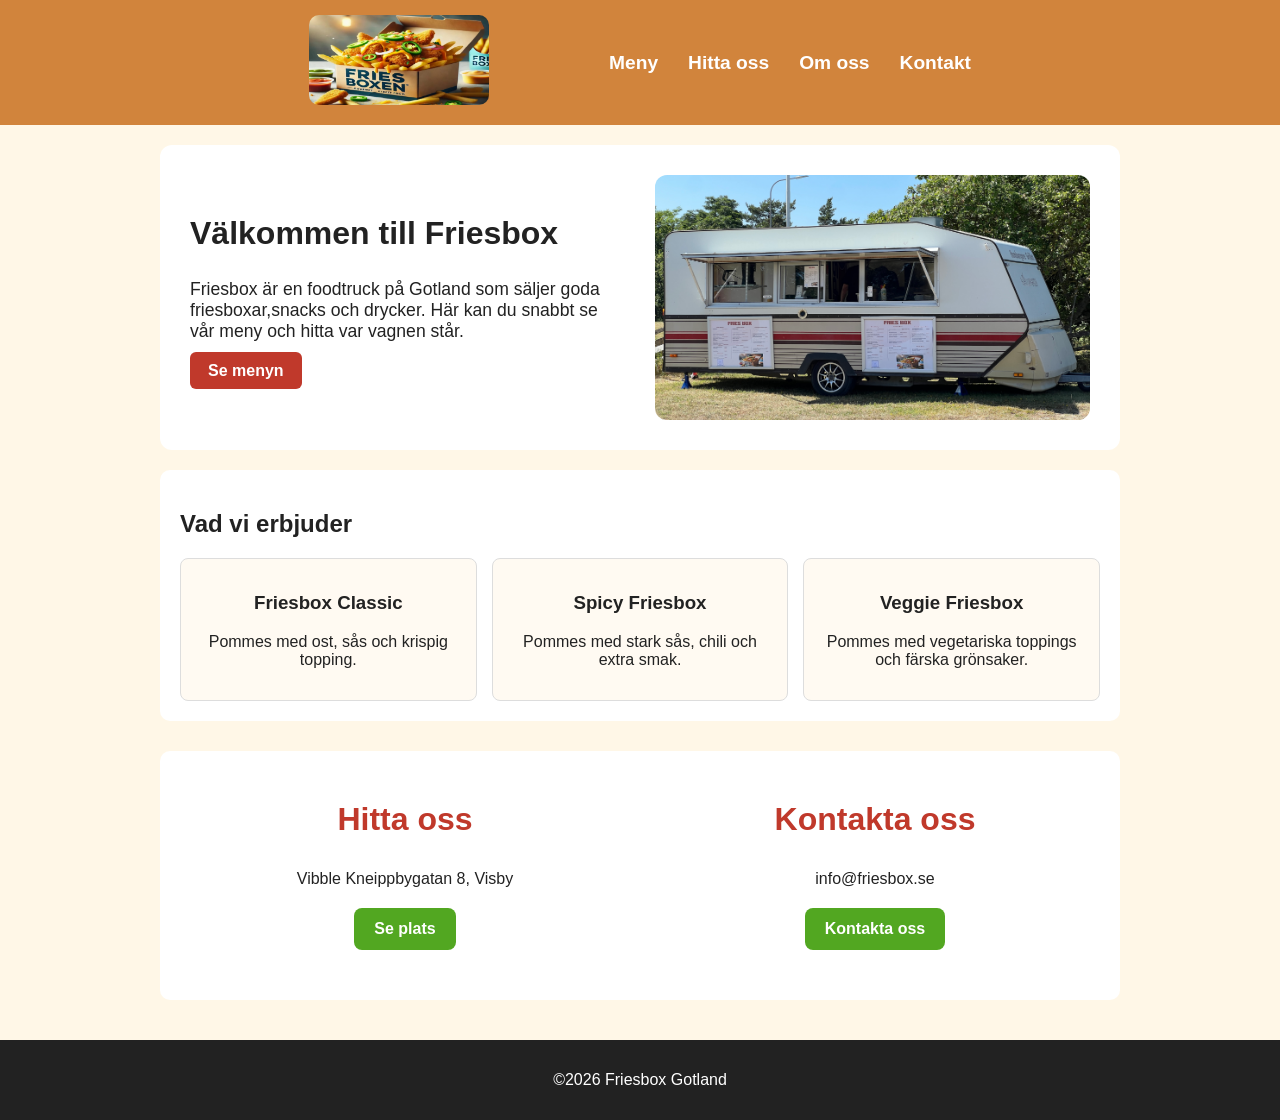
==== index.html @ bcbfae6b "first commit" ====
<!DOCTYPE html>
<html lang="sv">
<head>
    <meta charset="UTF-8">
    <meta name="viewport" content="width=device-width, initial-scale=1.0">
    <title>Friesbox Gotland</title>
    <link rel="stylesheet" href="css/style.css">
</head>

<body>

    <header>
        <nav>
            <ul>
                <li><a href="index.html"><img src="images/IMG-20260526-WA0007.jpg" alt="Friesbox logo" class="nav-logo"></a></li>
                <li><a href="meny.html">Meny</a></li>
                <li><a href="hitta-oss.html">Hitta oss</a></li>
                <li><a href="om-oss.html">Om oss</a></li>
                <li><a href="kontakt.html">Kontakt</a></li>
            </ul>
        </nav>
    </header>
    <main>
        <section class="hero">
            <div class="hero-text">
                <h2>Välkommen till Friesbox</h2>
                <p>Friesbox är en foodtruck på Gotland som säljer goda friesboxar,snacks och drycker.
                    Här kan du snabbt se vår meny och hitta var vagnen står.
                </p>
                <a href="meny.html" class="button">Se menyn</a>
            </div>

            <div class="hero-picture">
                <img src="images/IMG_0417.jpg" alt="Friesbox foodtruck">
            </div>
        </section>

        <section>
            <h2>Vad vi erbjuder</h2>
            <div class="menu-list">
                <article class="menu-item">
                    <h3>Friesbox Classic</h3>
                    <p>Pommes med ost, sås och krispig topping.</p>
                </article>

                <article class="menu-item">
                    <h3>Spicy Friesbox</h3>
                    <p>Pommes med stark sås, chili och extra smak.</p>
                </article>

                <article class="menu-item">
                    <h3>Veggie Friesbox</h3>
                    <p>Pommes med vegetariska toppings och färska grönsaker.</p>
                </article>
            </div>
        </section>
        
        <section class="quick-info">
            
            <div class="info-box">
                <h3>Hitta oss</h3>
                <p>Vibble Kneippbygatan 8, Visby</p>
                <a href="hitta-oss.html" class="small-button">Se plats</a>
            </div>
            
            <div class="info-box">
                <h3>Kontakta oss</h3>
                <p>info@friesbox.se</p>
                <a href="kontakt.html" class="small-button">Kontakta oss</a>
            </div>

        </section>

    </main>
    
    <footer>
    <p>&copy;2026 Friesbox Gotland</p>
    </footer>

</body>
</html>
---- css/style.css ----
* {
    box-sizing: border-box;
}

body {
    margin: 0;
    font-family: Arial, sans-serif;
    background-color: #fff7e7;
    color: #222;
}

header {
    background-color: #d1843c;
    padding: 15px;
}

nav ul {
    list-style: none;
    margin: 0;
    padding: 0;
    display: flex;
    justify-content: center;
    align-items: center;
    gap: 30px;
}

nav li {
    display: flex;
    align-items: center;
}

nav a {
    color: white;
    text-decoration: none;
    font-weight: bold;
    font-size: 1.2rem;
}

nav a:hover {
    color: #ffe5c2;
}

.nav-logo {
    width: 180px;
    height: 90px;
    object-fit: cover;
    border-radius: 10px;
    margin-right: 90px;
}

main {
    max-width: 1000px;
    margin: auto;
    padding: 20px;
}

section {
    background-color: white;
    padding: 20px;
    margin-bottom: 20px;
    border-radius: 10px;
}

.hero {
    display: grid;
    grid-template-columns: 1fr 1fr;
    gap: 30px;
    align-items: center;
    background-color: white;
    padding: 30px;
    border-radius: 12px;
}

.hero-text h2 {
    font-size: 2rem;
    margin-top: 0;
}

.hero-text p {
    font-size: 1.1rem;
    margin-bottom: 20px;
}

.hero-picture img {
    width: 100%;
    max-width: 520px;
    height: auto;
    display: block;
    border-radius: 12px;
    margin: 0 auto;
}

.button,button {
    background-color: #c0392b;
    color: white;
    padding: 10px 18px;
    border: none;
    border-radius: 6px;
    text-decoration: none;
    font-weight: bold;
    cursor: pointer;
}

.button:hover, button:hover {
    background-color: #922b21;
}

.menu-list,.meal-grid {
    display: grid;
    grid-template-columns: repeat(3, 1fr);
    gap: 15px;
}

.menu-item, .meal-card {
    background-color: #fffaf2;
    border: 1px solid #ddd;
    border-radius: 8px;
    padding: 15px;
    text-align: center;
}

.meal-card img {
    width: 100%;
    max-width: 180px;
    height: auto;
    border-radius: 8px;
}

.menu-hero {
    display: grid;
    grid-template-columns: 1fr 1fr;
    gap: 30px;
    align-items: center;
}

.menu-image {
    width: 40%;
    border-radius: 12px;
    display: block;
    margin: 0 auto;
}

input, textarea {
    width: 100%;
    padding: 10px;
    margin-top: 5px;
    margin-bottom: 15px;
}

.quick-info {
    display: flex;
    gap: 20px;
    margin-top: 30px;
}

.info-box {
    background-color: white;
    flex: 1;
    padding: 30px;
    border-radius: 12px;
    text-align: center;
}

.info-box h3 {
    color: #c0392b;
    margin-top: 0;
    font-size: 2rem;
}

.info-box p {
    margin: 20px ;
}

.small-button {
    display: inline-block;
    background-color: #52a721;
    color: white;
    padding: 12px 20px;
    border-radius: 8px;
    text-decoration: none;
    font-weight: bold;
}

.small-button:hover {
    background-color: #248c20;
}

.location-section {
    display: grid;
    grid-template-columns: 1fr 1fr;
    gap: 30px;
    align-items: center;
}

.location-info {
    padding: 20px;
}

.location-map img {
    width: 100%;
    max-width: 600px;
    border-radius: 10px;
}

.about-image{
 width: 100%;
    max-width: 500px;
    border-radius: 12px;
    display: block;
    margin: 0 auto;
}

footer {
    background-color: #222;
    color: white;
    text-align: center;
    padding: 15px;
}

@media (max-width: 800px) {
    .hero {
        grid-template-columns: 1fr;
        text-align: center;
    }
    .menu-list {
        grid-template-columns: 1fr;
    }
    .quick-info {
    flex-direction: column;
    }
    .location-section {
        grid-template-columns: 1fr;
    }
    .menu-hero {
        grid-template-columns: 1fr;
        text-align: center;
    }
    nav ul {
        gap: 12px;
    }

    nav a {
        font-size: 0.9rem;
    }
    .nav-logo {
        width: 120px;
        height: auto;
        margin-right: 0;
    }
}
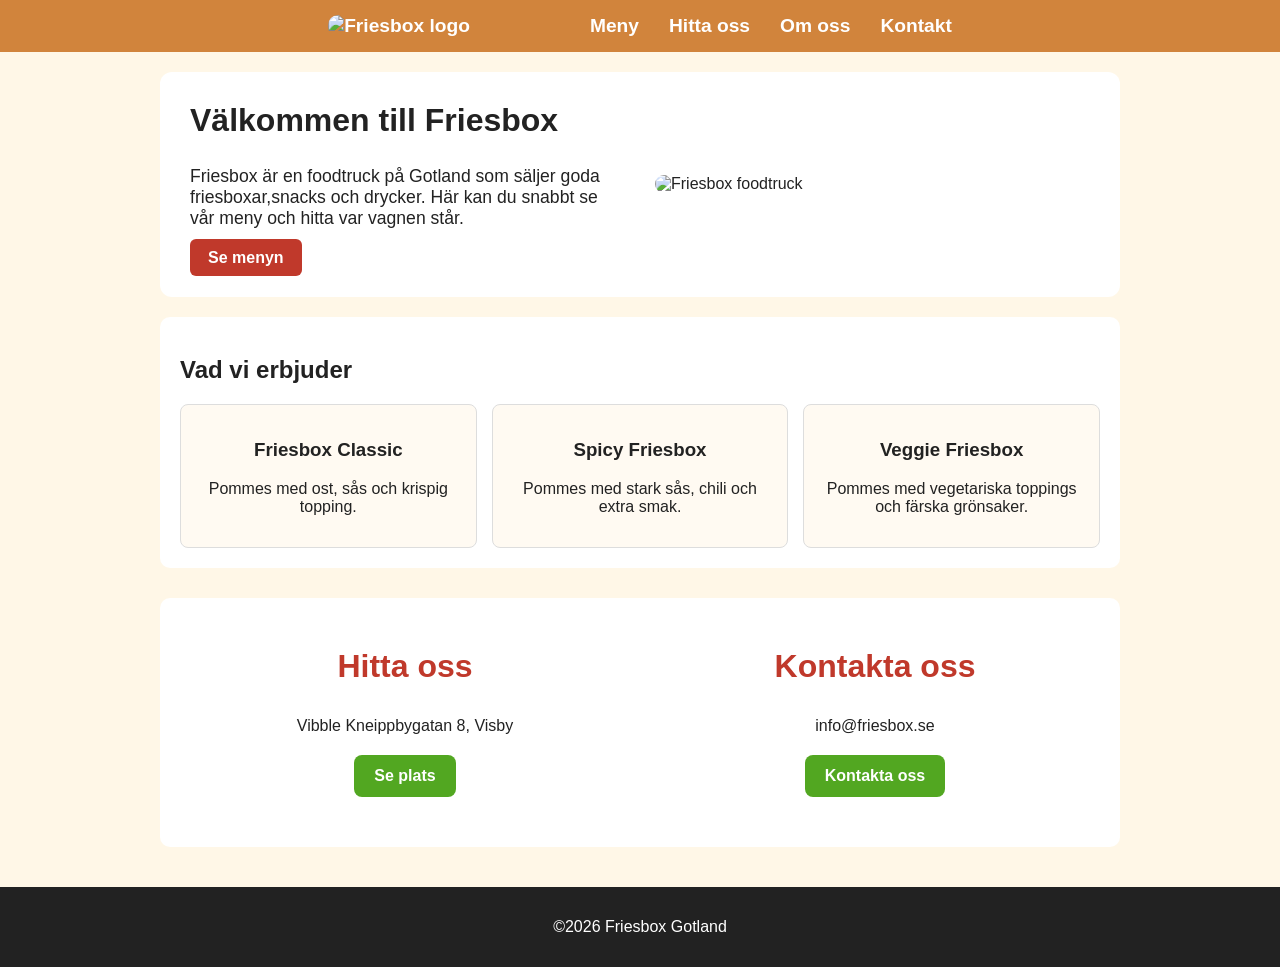
==== commit 7549d45e: "website name change" ====
--- a/index.html
+++ b/index.html
@@ -3,7 +3,7 @@
 <head>
     <meta charset="UTF-8">
     <meta name="viewport" content="width=device-width, initial-scale=1.0">
-    <title>Friesbox Gotland</title>
+    <title>Visby Biltvätt</title>
     <link rel="stylesheet" href="css/style.css">
 </head>
 
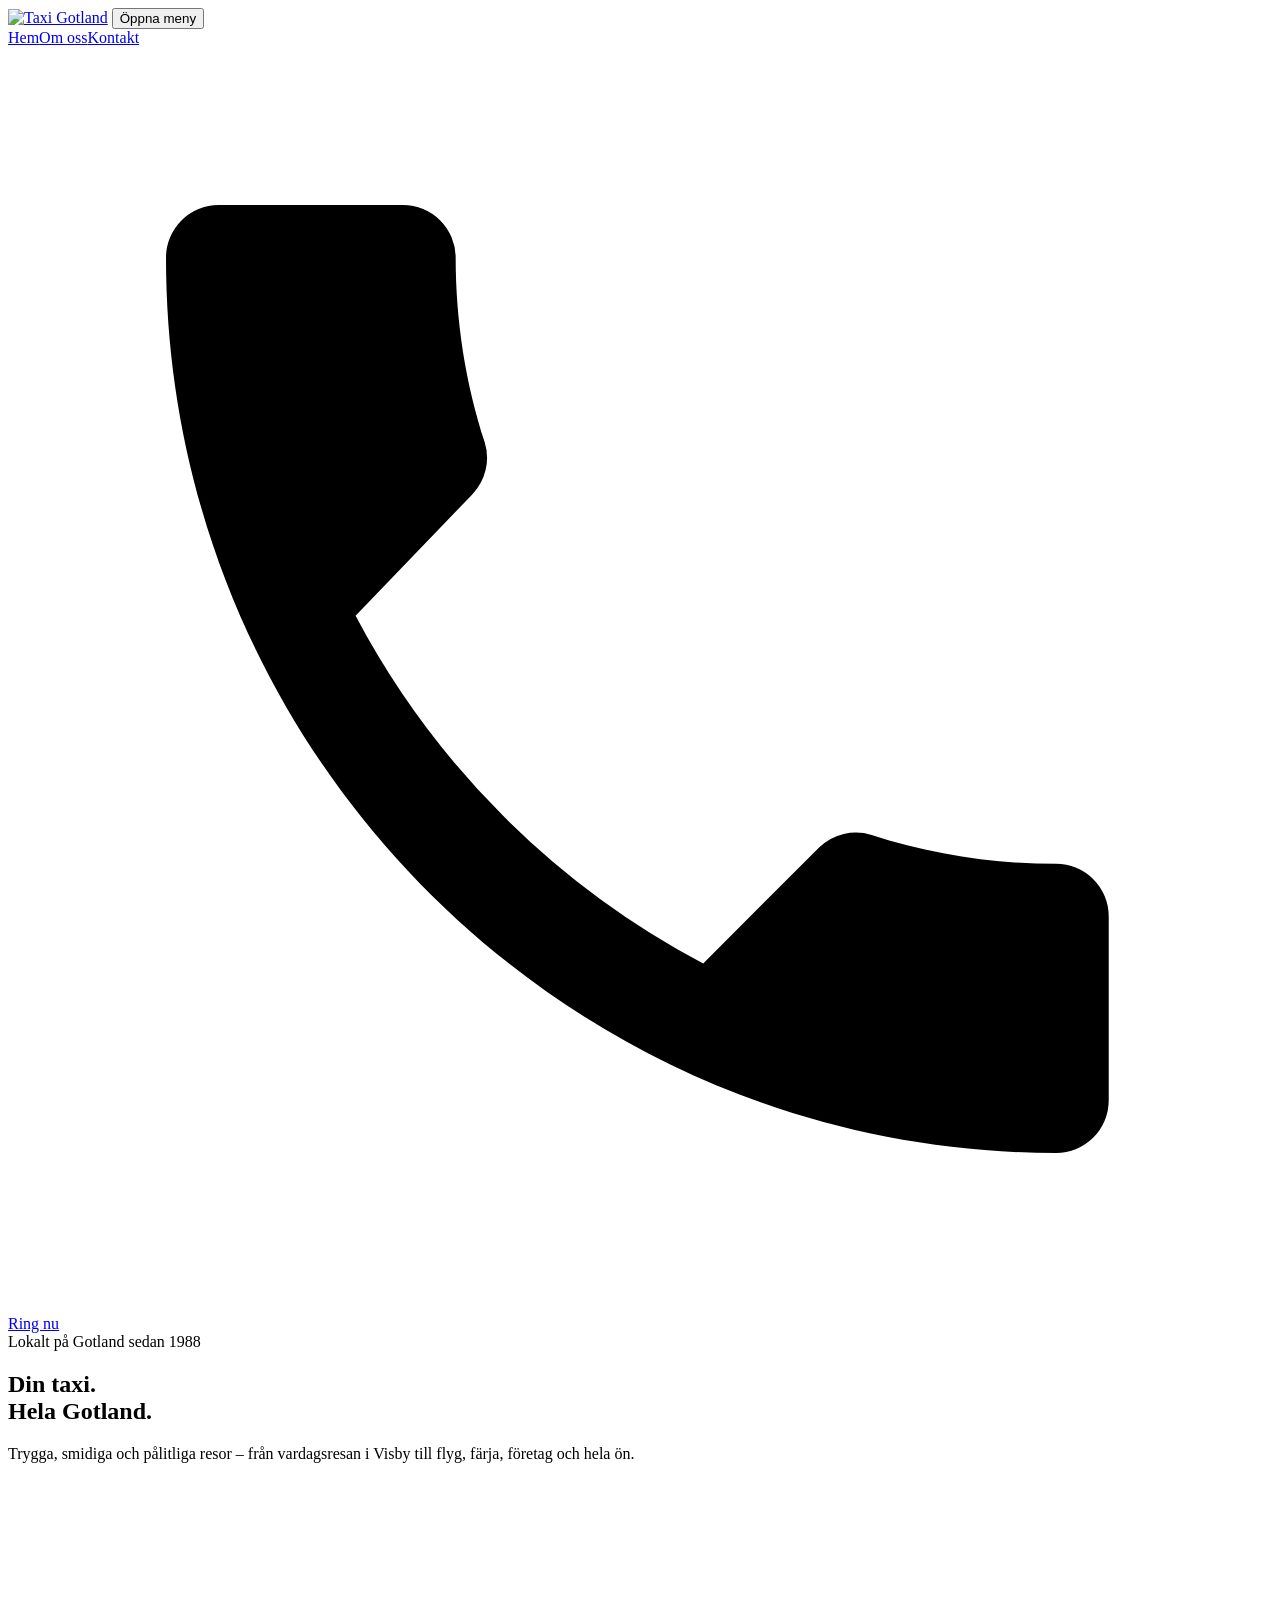
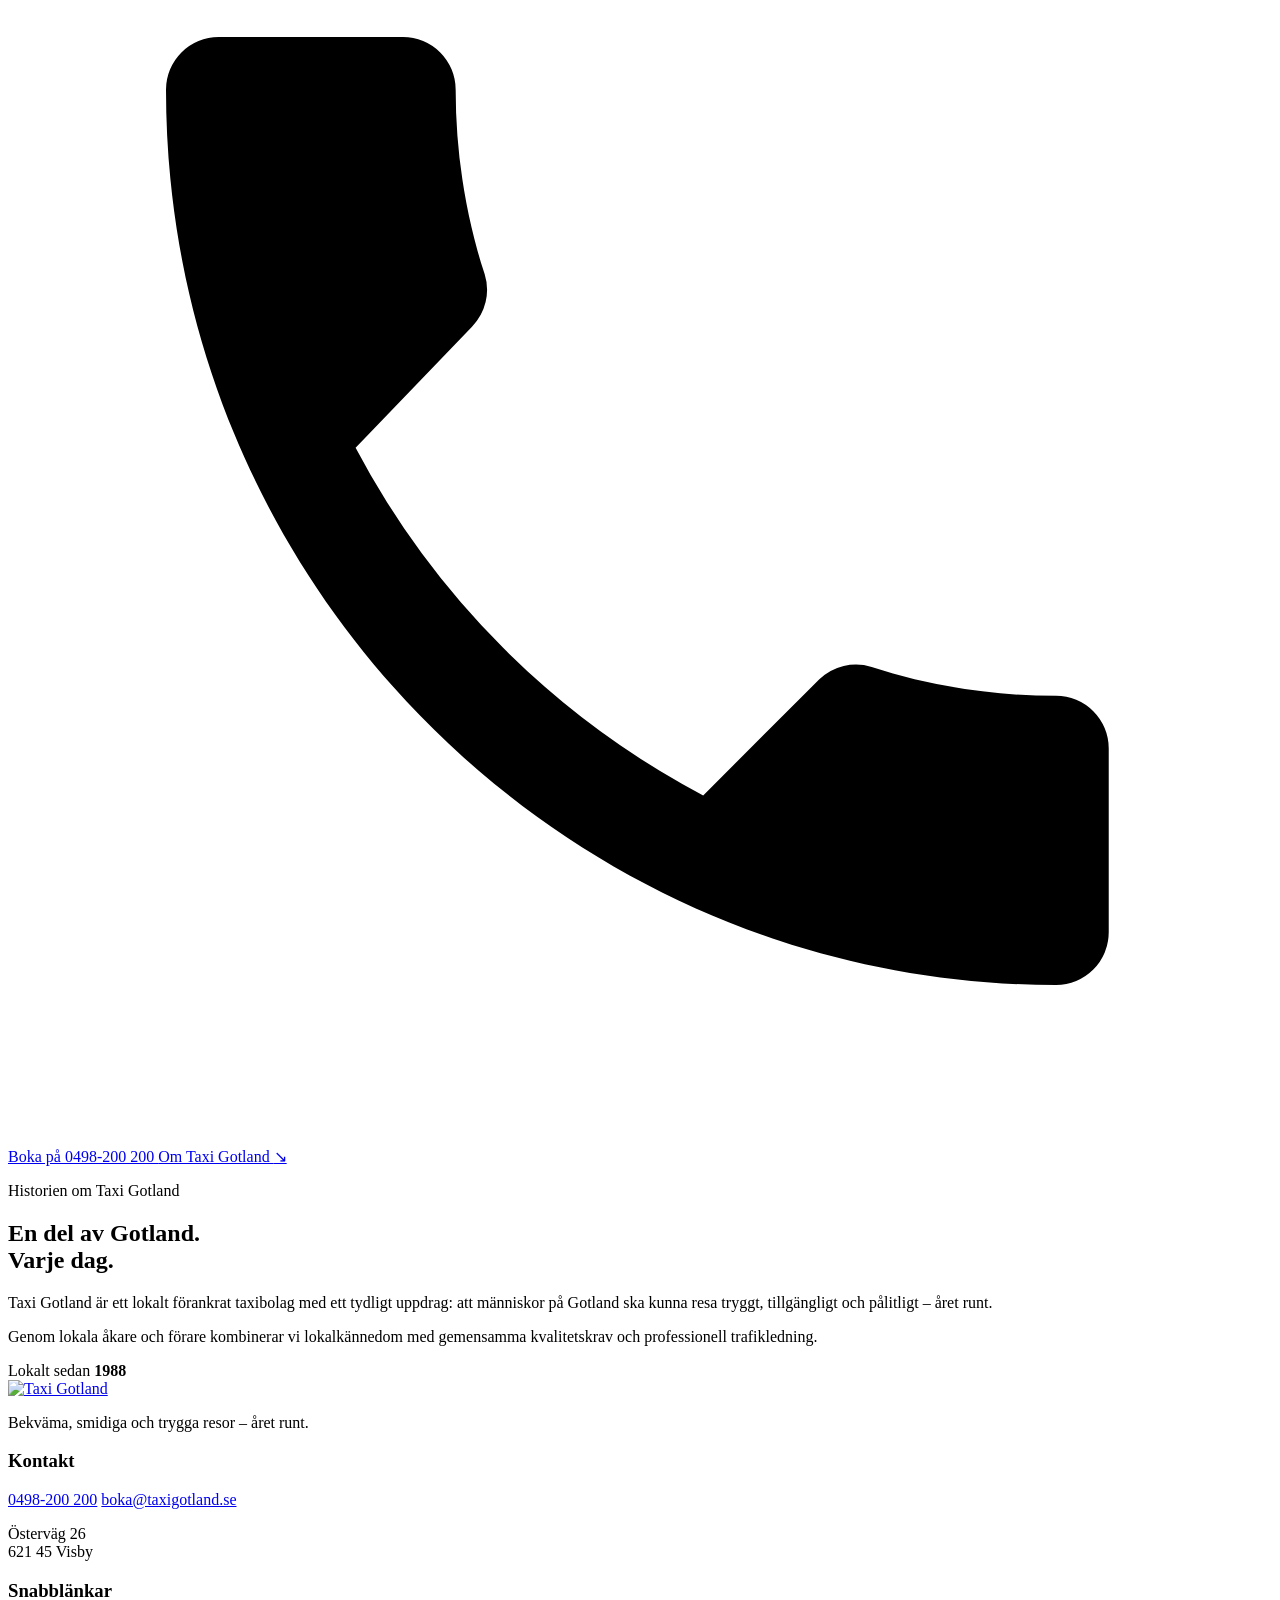
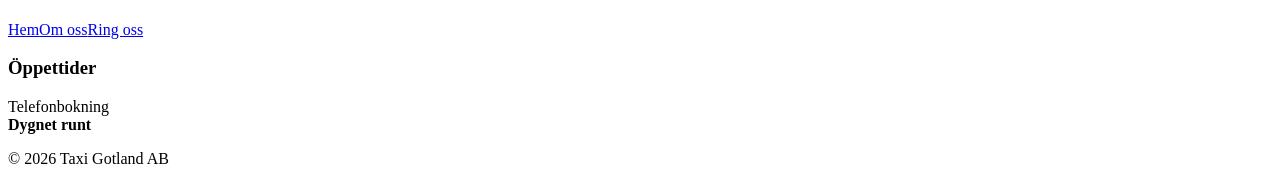
==== commit c6b52801: "Update index.html" ====
--- a/index.html
+++ b/index.html
@@ -1,81 +1,132 @@
 <!DOCTYPE html>
+
 <html lang="sv">
 <head>
-    <meta charset="UTF-8">
-    <meta name="viewport" content="width=device-width, initial-scale=1.0">
-    <title>Visby Biltvätt</title>
-    <link rel="stylesheet" href="css/style.css">
+<meta charset="utf-8"/>
+<meta content="width=device-width, initial-scale=1" name="viewport"/>
+<meta content="#0a0a0a" name="theme-color"/>
+<meta content="Taxi Gotland – trygg, smidig och lokal taxi på Gotland, dygnet runt." name="description"/>
+<title>Taxi Gotland | Taxi på Gotland dygnet runt</title>
+<link href="style.css" rel="stylesheet"/>
 </head>
+<body>
+<header class="site-header" id="top">
+<div class="shell header__inner">
+<a aria-label="Taxi Gotland startsida" class="brand" href="#top"><img alt="Taxi Gotland" class="brand__logo" src="assets/logo.jpg"/></a>
+<button aria-controls="main-nav" aria-expanded="false" class="menu-toggle" type="button">
+<span></span><span></span><span></span>
+<span class="sr-only">Öppna meny</span>
+</button>
+<nav aria-label="Huvudmeny" class="main-nav" id="main-nav"><a class="is-active" href="#top">Hem</a><a href="#om">Om oss</a><a href="#kontakt">Kontakt</a></nav>
+<a class="button button--small header-cta" href="tel:+46498200200">
+<svg aria-hidden="true" viewbox="0 0 24 24"><path d="M6.6 10.8a15.8 15.8 0 0 0 6.6 6.6l2.2-2.2a1 1 0 0 1 1-.24c1.1.36 2.3.55 3.5.55a1 1 0 0 1 1 1V20a1 1 0 0 1-1 1C10.6 21 3 13.4 3 4a1 1 0 0 1 1-1h3.5a1 1 0 0 1 1 1c0 1.2.19 2.4.55 3.5a1 1 0 0 1-.24 1z"></path></svg>
+        Ring nu
+      </a>
+</div>
+</header>
+<main>
+<section aria-labelledby="hero-title" class="hero">
+<div aria-label="Taxi Gotland bil på en gata i Visby" class="hero__media" role="img"></div>
+<div class="hero__shade"></div>
+<div class="shell hero__inner">
+<div class="hero__content">
+<div class="eyebrow reveal">Lokalt på Gotland sedan 1988</div>
+<h1 class="reveal reveal--delay-1" id="hero-title">
+            Din taxi.<br/>
+<span>Hela Gotland.</span>
+</h1>
+<p class="hero__lead reveal reveal--delay-2">Trygga, smidiga och pålitliga resor – från vardagsresan i Visby till flyg, färja, företag och hela ön.</p>
+<div class="hero__actions reveal reveal--delay-3">
+<a class="button button--primary" href="tel:+46498200200">
+<svg aria-hidden="true" viewbox="0 0 24 24"><path d="M6.6 10.8a15.8 15.8 0 0 0 6.6 6.6l2.2-2.2a1 1 0 0 1 1-.24c1.1.36 2.3.55 3.5.55a1 1 0 0 1 1 1V20a1 1 0 0 1-1 1C10.6 21 3 13.4 3 4a1 1 0 0 1 1-1h3.5a1 1 0 0 1 1 1c0 1.2.19 2.4.55 3.5a1 1 0 0 1-.24 1z"></path></svg>
+              Boka på 0498-200 200
+            </a>
+<a class="text-link" href="#om">Om Taxi Gotland <span>↘</span></a>
+</div>
+</div>
 
-<body>
+</div>
+</section>
 
-    <header>
-        <nav>
-            <ul>
-                <li><a href="index.html"><img src="images/IMG-20260526-WA0007.jpg" alt="Friesbox logo" class="nav-logo"></a></li>
-                <li><a href="meny.html">Meny</a></li>
-                <li><a href="hitta-oss.html">Hitta oss</a></li>
-                <li><a href="om-oss.html">Om oss</a></li>
-                <li><a href="kontakt.html">Kontakt</a></li>
-            </ul>
-        </nav>
-    </header>
-    <main>
-        <section class="hero">
-            <div class="hero-text">
-                <h2>Välkommen till Friesbox</h2>
-                <p>Friesbox är en foodtruck på Gotland som säljer goda friesboxar,snacks och drycker.
-                    Här kan du snabbt se vår meny och hitta var vagnen står.
-                </p>
-                <a href="meny.html" class="button">Se menyn</a>
-            </div>
 
-            <div class="hero-picture">
-                <img src="images/IMG_0417.jpg" alt="Friesbox foodtruck">
-            </div>
-        </section>
+<section class="story section" id="om">
+<div class="shell story__grid">
+<div class="story__copy reveal-on-scroll">
+<p class="kicker">Historien om Taxi Gotland</p>
+<h2>En del av Gotland.<br/><span>Varje dag.</span></h2>
+<p>Taxi Gotland är ett lokalt förankrat taxibolag med ett tydligt uppdrag: att människor på Gotland ska kunna resa tryggt, tillgängligt och pålitligt – året runt.</p>
+<p>Genom lokala åkare och förare kombinerar vi lokalkännedom med gemensamma kvalitetskrav och professionell trafikledning.</p>
+</div>
+<div class="story__visual reveal-on-scroll">
+<div class="story__photo"></div>
+<div class="story__badge">
+<span>Lokalt sedan</span>
+<strong>1988</strong>
+</div>
+</div>
+</div>
+</section>
 
-        <section>
-            <h2>Vad vi erbjuder</h2>
-            <div class="menu-list">
-                <article class="menu-item">
-                    <h3>Friesbox Classic</h3>
-                    <p>Pommes med ost, sås och krispig topping.</p>
-                </article>
 
-                <article class="menu-item">
-                    <h3>Spicy Friesbox</h3>
-                    <p>Pommes med stark sås, chili och extra smak.</p>
-                </article>
 
-                <article class="menu-item">
-                    <h3>Veggie Friesbox</h3>
-                    <p>Pommes med vegetariska toppings och färska grönsaker.</p>
-                </article>
-            </div>
-        </section>
-        
-        <section class="quick-info">
-            
-            <div class="info-box">
-                <h3>Hitta oss</h3>
-                <p>Vibble Kneippbygatan 8, Visby</p>
-                <a href="hitta-oss.html" class="small-button">Se plats</a>
-            </div>
-            
-            <div class="info-box">
-                <h3>Kontakta oss</h3>
-                <p>info@friesbox.se</p>
-                <a href="kontakt.html" class="small-button">Kontakta oss</a>
-            </div>
+</main>
+<footer class="footer" id="kontakt">
+<div class="shell footer__grid">
+<div class="footer__brand">
+<a class="brand brand--footer" href="#top"><img alt="Taxi Gotland" class="brand__logo brand__logo--footer" src="assets/logo.jpg"/></a>
+<p>Bekväma, smidiga och trygga resor – året runt.</p>
+</div>
+<div>
+<h3>Kontakt</h3>
+<a href="tel:+46498200200">0498-200 200</a>
+<a href="mailto:boka@taxigotland.se">boka@taxigotland.se</a>
+<p>Österväg 26<br/>621 45 Visby</p>
+</div>
+<div>
+<h3>Snabblänkar</h3>
 
-        </section>
 
-    </main>
-    
-    <footer>
-    <p>&copy;2026 Friesbox Gotland</p>
-    </footer>
 
+
+<a href="#top">Hem</a><a href="#om">Om oss</a><a href="tel:+46498200200">Ring oss</a></div>
+<div>
+<h3>Öppettider</h3>
+<p>Telefonbokning<br/><strong>Dygnet runt</strong></p>
+</div>
+</div>
+<div class="shell footer__bottom">
+<p>© <span id="year"></span> Taxi Gotland AB</p>
+
+</div>
+</footer>
+<script>
+    const toggle = document.querySelector('.menu-toggle');
+    const nav = document.querySelector('.main-nav');
+
+    toggle.addEventListener('click', () => {
+      const open = toggle.getAttribute('aria-expanded') === 'true';
+      toggle.setAttribute('aria-expanded', String(!open));
+      nav.classList.toggle('is-open');
+      document.body.classList.toggle('menu-open');
+    });
+
+    nav.querySelectorAll('a').forEach(link => link.addEventListener('click', () => {
+      nav.classList.remove('is-open');
+      toggle.setAttribute('aria-expanded', 'false');
+      document.body.classList.remove('menu-open');
+    }));
+
+    const observer = new IntersectionObserver((entries) => {
+      entries.forEach(entry => {
+        if (entry.isIntersecting) {
+          entry.target.classList.add('is-visible');
+          observer.unobserve(entry.target);
+        }
+      });
+    }, { threshold: 0.12 });
+
+    document.querySelectorAll('.reveal-on-scroll').forEach(el => observer.observe(el));
+    document.getElementById('year').textContent = new Date().getFullYear();
+  </script>
 </body>
-</html>+</html>
